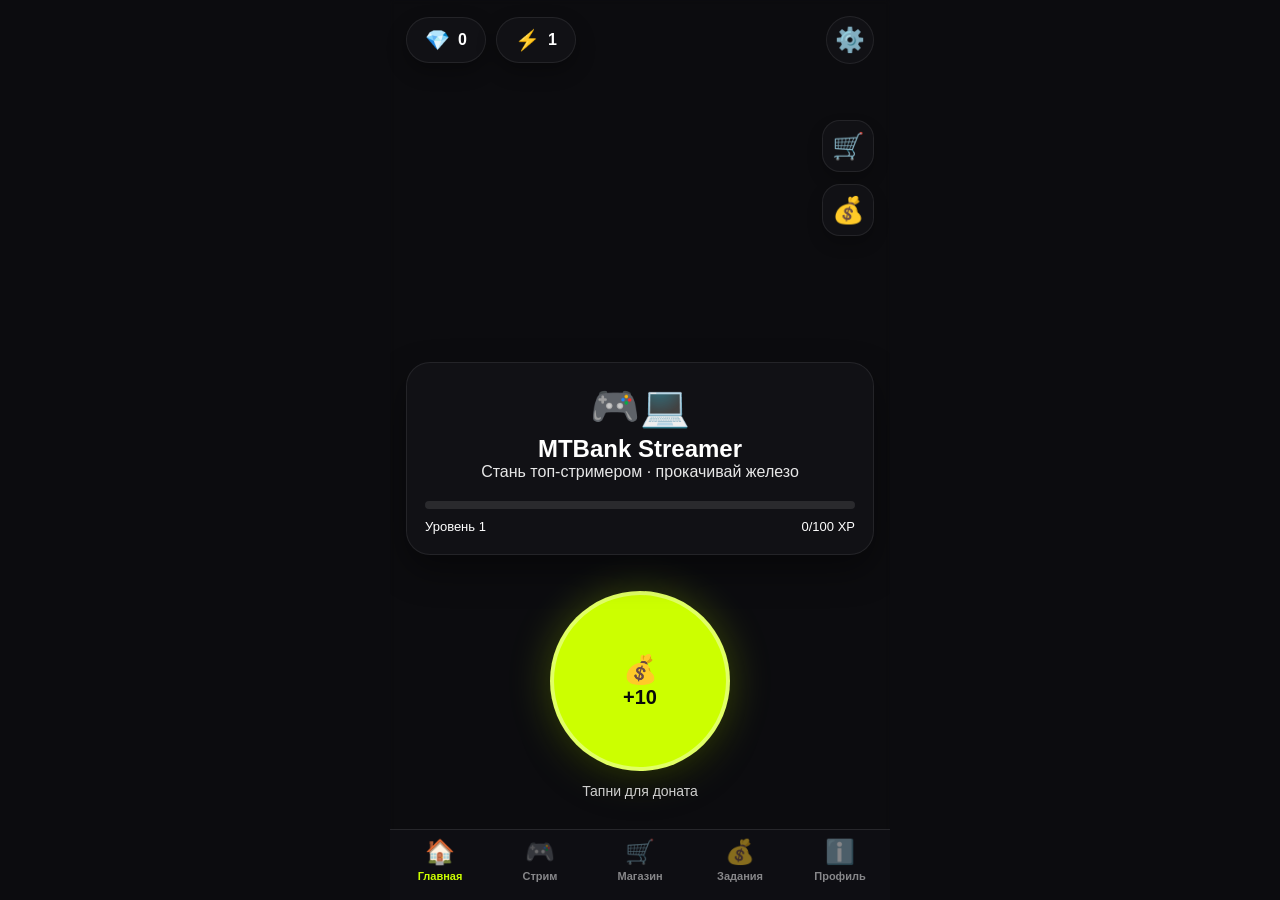
==== index.html @ 66e54b6b "Add files via upload" ====
<!DOCTYPE html>
<html lang="ru">
<head>
    <meta charset="UTF-8">
    <meta name="viewport" content="width=device-width, initial-scale=1.0, maximum-scale=1.0, user-scalable=no, viewport-fit=cover">
    <title>MTBank · Streamer Tycoon</title>
    <!-- Telegram Web App API -->
    <script src="https://telegram.org/js/telegram-web-app.js"></script>
    <style>
        /* =========================================
           ПРЕМИУМ ДИЗАЙН · LIQUID GLASS + ТЕМА TG
           ========================================= */
        * {
            box-sizing: border-box;
            margin: 0;
            padding: 0;
        }

        :root {
            --bg-dark: #0c0c0f;
            --accent: #ccff00;
            --accent-glow: rgba(204, 255, 0, 0.25);
            --glass-bg: rgba(20, 20, 25, 0.7);
            --glass-border: rgba(255, 255, 255, 0.08);
            --card-radius: 24px;
            --transition: all 0.2s cubic-bezier(0.23, 1, 0.32, 1);
        }

        /* Адаптация под тему Telegram */
        body {
            background: var(--tg-theme-bg-color, var(--bg-dark));
            color: var(--tg-theme-text-color, #fff);
            font-family: -apple-system, BlinkMacSystemFont, 'Segoe UI', Roboto, Helvetica, sans-serif;
            overflow: hidden;
            user-select: none;
            -webkit-tap-highlight-color: transparent;
            margin: 0;
            height: 100vh;
            width: 100%;
            display: flex;
            flex-direction: column;
        }

        /* 3D фон — iframe с эффектом размытия для глубины */
        #bg-iframe {
            position: fixed;
            top: 0; left: 0; width: 100%; height: 100%;
            border: none; z-index: 0;
            pointer-events: none;
            filter: brightness(0.95);
        }

        /* Основной UI слой */
        .app-container {
            position: relative;
            z-index: 10;
            display: flex;
            flex-direction: column;
            height: 100vh;
            width: 100%;
            max-width: 500px;
            margin: 0 auto;
            backdrop-filter: blur(2px);
            pointer-events: none; /* потом включаем для кликабельных */
        }

        .clickable { pointer-events: auto; }

        /* Шапка */
        .game-header {
            padding: 16px 16px 8px;
            display: flex;
            justify-content: space-between;
            align-items: center;
            pointer-events: auto;
        }

        .stats-group {
            display: flex;
            gap: 10px;
        }

        .stat-card {
            background: var(--glass-bg);
            backdrop-filter: blur(20px);
            -webkit-backdrop-filter: blur(20px);
            border: 1px solid var(--glass-border);
            padding: 10px 18px;
            border-radius: 40px;
            font-weight: 600;
            font-size: 16px;
            display: flex;
            align-items: center;
            gap: 8px;
            box-shadow: 0 8px 20px rgba(0,0,0,0.3);
        }

        .stat-icon { font-size: 20px; }

        .settings-btn {
            background: var(--glass-bg);
            backdrop-filter: blur(20px);
            border: 1px solid var(--glass-border);
            width: 48px; height: 48px;
            border-radius: 30px;
            display: flex;
            align-items: center;
            justify-content: center;
            font-size: 24px;
            cursor: pointer;
            transition: var(--transition);
        }

        .settings-btn:active { transform: scale(0.92); background: rgba(255,255,255,0.15); }

        /* Боковая панель (быстрые действия) */
        .quick-actions {
            position: absolute;
            right: 16px;
            top: 120px;
            display: flex;
            flex-direction: column;
            gap: 12px;
            pointer-events: auto;
            z-index: 20;
        }

        .quick-btn {
            background: var(--glass-bg);
            backdrop-filter: blur(20px);
            border: 1px solid var(--glass-border);
            width: 52px; height: 52px;
            border-radius: 18px;
            display: flex;
            align-items: center;
            justify-content: center;
            font-size: 26px;
            cursor: pointer;
            box-shadow: 0 8px 16px rgba(0,0,0,0.2);
            transition: var(--transition);
        }

        .quick-btn:active { transform: scale(0.88); background: var(--accent); color: #000; }

        /* Основная область контента — переключаемые экраны */
        .screens-container {
            flex: 1;
            position: relative;
            overflow: hidden;
            pointer-events: auto;
        }

        .screen {
            position: absolute;
            top: 0; left: 0; width: 100%; height: 100%;
            overflow-y: auto;
            padding: 8px 16px 20px;
            display: none;
            flex-direction: column;
            gap: 16px;
            scrollbar-width: none;
            backdrop-filter: blur(8px);
            -webkit-backdrop-filter: blur(8px);
            background: rgba(10, 10, 15, 0.4);
        }

        .screen.active {
            display: flex;
        }

        /* Главный экран — особый, полупрозрачный */
        #screen-home {
            background: transparent;
            backdrop-filter: none;
            justify-content: space-between;
        }

        /* Карточки и UI элементы */
        .glass-panel {
            background: var(--glass-bg);
            backdrop-filter: blur(20px);
            -webkit-backdrop-filter: blur(20px);
            border: 1px solid var(--glass-border);
            border-radius: var(--card-radius);
            padding: 20px 18px;
            box-shadow: 0 15px 35px rgba(0,0,0,0.4);
        }

        .section-title {
            font-size: 18px;
            font-weight: 700;
            margin-bottom: 16px;
            display: flex;
            align-items: center;
            gap: 8px;
            color: var(--accent);
            letter-spacing: -0.3px;
        }

        /* Кнопка клика (главная) */
        .click-area {
            display: flex;
            flex-direction: column;
            align-items: center;
            margin: 20px 0 10px;
        }

        .main-click-btn {
            background: var(--accent);
            color: #0a0a0a;
            border: none;
            width: 180px;
            height: 180px;
            border-radius: 100px;
            font-weight: 900;
            font-size: 28px;
            box-shadow: 0 0 40px var(--accent-glow), 0 15px 30px rgba(0,0,0,0.5);
            cursor: pointer;
            transition: var(--transition);
            display: flex;
            flex-direction: column;
            align-items: center;
            justify-content: center;
            border: 4px solid rgba(255,255,255,0.4);
            margin-bottom: 12px;
        }

        .main-click-btn:active {
            transform: scale(0.92);
            box-shadow: 0 0 60px var(--accent);
        }

        .click-hint {
            font-size: 14px;
            opacity: 0.8;
        }

        /* Прогресс уровень */
        .level-progress {
            background: rgba(255,255,255,0.1);
            height: 8px;
            border-radius: 10px;
            margin: 10px 0;
        }

        .progress-fill {
            height: 100%;
            background: var(--accent);
            border-radius: 10px;
            width: 0%;
            transition: width 0.3s;
        }

        /* Магазин — сетка улучшений */
        .shop-grid {
            display: grid;
            grid-template-columns: 1fr 1fr;
            gap: 12px;
        }

        .upgrade-card {
            background: rgba(30, 30, 35, 0.7);
            backdrop-filter: blur(12px);
            border: 1px solid var(--glass-border);
            border-radius: 20px;
            padding: 16px 10px;
            display: flex;
            flex-direction: column;
            align-items: center;
            text-align: center;
            cursor: pointer;
            transition: var(--transition);
        }

        .upgrade-card:active { background: rgba(80, 80, 90, 0.8); transform: scale(0.97); }

        .upgrade-emoji { font-size: 32px; margin-bottom: 8px; }
        .upgrade-name { font-weight: 700; font-size: 15px; }
        .upgrade-desc { font-size: 12px; opacity: 0.7; margin: 5px 0; }
        .upgrade-price { color: var(--accent); font-weight: bold; margin-top: 6px; }

        /* Список заданий */
        .task-item {
            background: rgba(40, 40, 45, 0.6);
            backdrop-filter: blur(10px);
            padding: 16px;
            border-radius: 20px;
            display: flex;
            align-items: center;
            justify-content: space-between;
            margin-bottom: 10px;
            border: 1px solid var(--glass-border);
        }

        .task-reward {
            background: var(--accent);
            color: black;
            padding: 8px 16px;
            border-radius: 30px;
            font-weight: bold;
            font-size: 14px;
            cursor: pointer;
        }

        .task-reward:active { opacity: 0.7; }

        /* Нижняя навигация (таббар) */
        .tabbar {
            background: rgba(15, 15, 20, 0.9);
            backdrop-filter: blur(25px);
            -webkit-backdrop-filter: blur(25px);
            border-top: 1px solid rgba(255,255,255,0.1);
            display: grid;
            grid-template-columns: repeat(5, 1fr);
            padding: 8px 0 18px;
            pointer-events: auto;
            z-index: 30;
        }

        .tab {
            display: flex;
            flex-direction: column;
            align-items: center;
            gap: 4px;
            opacity: 0.5;
            cursor: pointer;
            transition: var(--transition);
            color: #fff;
        }

        .tab.active {
            opacity: 1;
            color: var(--accent);
        }

        .tab-icon { font-size: 24px; }
        .tab-text { font-size: 11px; font-weight: 600; }

        /* Утилиты */
        .mt-2 { margin-top: 8px; }
        .text-center { text-align: center; }

        /* Анимация получения валюты */
        .float-amount {
            position: fixed;
            color: var(--accent);
            font-weight: bold;
            font-size: 24px;
            pointer-events: none;
            animation: floatUp 1s forwards;
            z-index: 999;
        }

        @keyframes floatUp {
            0% { opacity: 1; transform: translateY(0); }
            100% { opacity: 0; transform: translateY(-60px); }
        }

        /* Подстройка под мобильные */
        @media (max-width: 400px) {
            .stat-card { padding: 6px 12px; font-size: 14px; }
            .main-click-btn { width: 150px; height: 150px; font-size: 22px; }
        }
    </style>
</head>
<body>

    <!-- 3D фон из rooms.xyz -->
    <iframe id="bg-iframe" src="https://rooms.xyz/vanya/demo" allow="autoplay; fullscreen"></iframe>

    <div class="app-container">
        <!-- Верхняя панель -->
        <header class="game-header">
            <div class="stats-group">
                <div class="stat-card">
                    <span class="stat-icon">💎</span>
                    <span id="balanceDisplay">0</span>
                </div>
                <div class="stat-card">
                    <span class="stat-icon">⚡</span>
                    <span id="levelDisplay">1</span>
                </div>
            </div>
            <div class="settings-btn" id="settingsTrigger">⚙️</div>
        </header>

        <!-- Быстрые действия -->
        <div class="quick-actions clickable">
            <div class="quick-btn" id="quickShopBtn">🛒</div>
            <div class="quick-btn" id="quickEarnBtn">💰</div>
        </div>

        <!-- Контейнер экранов -->
        <div class="screens-container">
            <!-- Главный экран (Home) -->
            <div id="screen-home" class="screen active">
                <div style="flex:1;"></div>
                <div class="glass-panel" style="text-align: center; margin-top: auto;">
                    <div style="font-size: 40px; margin-bottom: 5px;">🎮💻</div>
                    <h2 style="font-weight: 800;">MTBank Streamer</h2>
                    <p style="opacity: 0.9;">Стань топ-стримером · прокачивай железо</p>
                    <div class="level-progress" style="margin: 20px 0 10px;">
                        <div class="progress-fill" id="levelProgressFill" style="width: 0%;"></div>
                    </div>
                    <div style="display: flex; justify-content: space-between; font-size: 13px;">
                        <span>Уровень <span id="homeLevel">1</span></span>
                        <span id="nextLevelInfo">0/100 XP</span>
                    </div>
                </div>
                <div class="click-area">
                    <div class="main-click-btn" id="mainClickBtn">
                        <span>💰</span>
                        <span style="font-size: 20px;" id="clickValueLabel">+10</span>
                    </div>
                    <span class="click-hint">Тапни для доната</span>
                </div>
            </div>

            <!-- Экран Play (игровой процесс) -->
            <div id="screen-play" class="screen">
                <div class="glass-panel">
                    <div class="section-title"><span>🎮</span> Стрим-комната</div>
                    <p style="margin-bottom: 20px;">Зарабатывай донаты и улучшай ПК</p>
                    
                    <div style="display: flex; justify-content: center; margin: 10px 0;">
                        <div class="main-click-btn" id="playClickBtn" style="width: 140px; height: 140px; font-size: 20px;">
                            <span>💻</span>
                            <span id="clickValuePlay">+10</span>
                        </div>
                    </div>

                    <div style="margin-top: 20px;">
                        <div style="display: flex; justify-content: space-between;">
                            <span>⚡ Доход за клик:</span>
                            <span id="clickPowerStat">10</span>
                        </div>
                        <div style="display: flex; justify-content: space-between; margin-top: 8px;">
                            <span>⏳ Пассивный доход:</span>
                            <span id="passiveIncomeStat">0 / сек</span>
                        </div>
                    </div>
                </div>
                
                <!-- Блок быстрой статистики -->
                <div class="glass-panel">
                    <div class="section-title"><span>📊</span> Статистика стримера</div>
                    <div>Подписчики: <span id="subsCount">0</span></div>
                    <div>Всего заработано: <span id="totalEarned">0</span> 💎</div>
                </div>
            </div>

            <!-- Экран Магазин (вкладка Shop, доступна через таббар Friends? Переименуем логически) 
                 Сделаем 4-й таб "Shop", но в таббаре было 5. Переименуем "Friends" в "Shop" -->
            <div id="screen-shop" class="screen">
                <div class="glass-panel">
                    <div class="section-title"><span>🛒</span> Магазин апгрейдов</div>
                    <div class="shop-grid" id="shopContainer">
                        <!-- динамически заполняется JS -->
                    </div>
                </div>
            </div>

            <!-- Экран Задания (Earn) -->
            <div id="screen-earn" class="screen">
                <div class="glass-panel">
                    <div class="section-title"><span>📋</span> Задания от МТБанка</div>
                    <div id="tasksList">
                        <!-- динамически -->
                    </div>
                </div>
            </div>

            <!-- Экран Профиль / О программе -->
            <div id="screen-profile" class="screen">
                <div class="glass-panel">
                    <div class="section-title"><span>👤</span> Профиль стримера</div>
                    <p>🆔 ID: <span id="userIdSpan">—</span></p>
                    <p>📅 В игре: <span id="daysPlayed">1</span> день</p>
                    <p>🏆 Достижения: скоро</p>
                    <button class="task-reward" id="resetProgressBtn" style="margin-top: 20px; background: #333; color: white;">Сбросить прогресс</button>
                </div>
            </div>
        </div>

        <!-- Таббар (навигация) -->
        <nav class="tabbar clickable">
            <div class="tab active" data-tab="home">
                <div class="tab-icon">🏠</div><div class="tab-text">Главная</div>
            </div>
            <div class="tab" data-tab="play">
                <div class="tab-icon">🎮</div><div class="tab-text">Стрим</div>
            </div>
            <div class="tab" data-tab="shop">
                <div class="tab-icon">🛒</div><div class="tab-text">Магазин</div>
            </div>
            <div class="tab" data-tab="earn">
                <div class="tab-icon">💰</div><div class="tab-text">Задания</div>
            </div>
            <div class="tab" data-tab="profile">
                <div class="tab-icon">ℹ️</div><div class="tab-text">Профиль</div>
            </div>
        </nav>
    </div>

    <script>
        (function(){
            "use strict";

            // ---------- ИНИЦИАЛИЗАЦИЯ TELEGRAM ----------
            const tg = window.Telegram.WebApp;
            tg.expand();
            tg.enableClosingConfirmation();
            
            // Адаптация цветовой схемы
            document.documentElement.style.setProperty('--tg-theme-bg-color', tg.backgroundColor || '#0c0c0f');
            document.documentElement.style.setProperty('--tg-theme-text-color', tg.textColor || '#ffffff');
            
            // Облачное хранилище
            const cloudStorage = tg.CloudStorage;

            // ---------- ГЛОБАЛЬНЫЕ ПЕРЕМЕННЫЕ ИГРЫ ----------
            let balance = 0;
            let level = 1;
            let clickPower = 10;
            let passiveIncome = 0;      // доход в секунду
            let totalEarned = 0;
            let subscribers = 0;
            let xp = 0;
            const XP_PER_LEVEL = 100;
            
            // Апгрейды (состояние)
            let upgrades = {
                betterMic: 0,       // уровень микрофона
                gamingPC: 0,        // уровень ПК
                rgbLights: 0,       // подсветка
                chair: 0
            };

            // Задания (выполненные)
            let completedTasks = {
                task1: false,
                task2: false,
                task3: false
            };

            // UI элементы
            const balanceSpan = document.getElementById('balanceDisplay');
            const levelSpan = document.getElementById('levelDisplay');
            const homeLevelSpan = document.getElementById('homeLevel');
            const levelProgressFill = document.getElementById('levelProgressFill');
            const nextLevelInfo = document.getElementById('nextLevelInfo');
            const clickValueLabel = document.getElementById('clickValueLabel');
            const clickValuePlay = document.getElementById('clickValuePlay');
            const clickPowerStat = document.getElementById('clickPowerStat');
            const passiveIncomeStat = document.getElementById('passiveIncomeStat');
            const subsCountSpan = document.getElementById('subsCount');
            const totalEarnedSpan = document.getElementById('totalEarned');
            const userIdSpan = document.getElementById('userIdSpan');
            
            // Контейнеры
            const shopContainer = document.getElementById('shopContainer');
            const tasksList = document.getElementById('tasksList');

            // ---------- ВСПОМОГАТЕЛЬНЫЕ ФУНКЦИИ ----------
            function haptic(type = 'light') {
                if (tg.HapticFeedback) tg.HapticFeedback.impactOccurred(type);
            }

            function showFloatingText(x, y, text) {
                const div = document.createElement('div');
                div.className = 'float-amount';
                div.innerText = text;
                div.style.left = x + 'px';
                div.style.top = y + 'px';
                document.body.appendChild(div);
                setTimeout(() => div.remove(), 1000);
            }

            // Обновление всех UI показателей
            function refreshUI() {
                balanceSpan.innerText = balance;
                levelSpan.innerText = level;
                homeLevelSpan.innerText = level;
                
                const currentXP = xp % XP_PER_LEVEL;
                const progressPercent = (currentXP / XP_PER_LEVEL) * 100;
                levelProgressFill.style.width = progressPercent + '%';
                nextLevelInfo.innerText = `${currentXP}/${XP_PER_LEVEL} XP`;
                
                clickValueLabel.innerText = `+${clickPower}`;
                clickValuePlay.innerText = `+${clickPower}`;
                clickPowerStat.innerText = clickPower;
                passiveIncomeStat.innerText = `${passiveIncome} / сек`;
                subsCountSpan.innerText = subscribers;
                totalEarnedSpan.innerText = totalEarned;
                
                if (tg.initDataUnsafe && tg.initDataUnsafe.user) {
                    userIdSpan.innerText = tg.initDataUnsafe.user.id || 'unknown';
                } else {
                    userIdSpan.innerText = 'guest';
                }
            }

            // Добавление опыта
            function addXP(amount) {
                xp += amount;
                const newLevel = Math.floor(xp / XP_PER_LEVEL) + 1;
                if (newLevel > level) {
                    level = newLevel;
                    haptic('success');
                }
                refreshUI();
            }

            // Увеличение баланса
            function addBalance(amount, source = 'click') {
                balance += amount;
                totalEarned += amount;
                // Опыт даётся за каждые 10 монет
                addXP(Math.floor(amount / 10));
                
                // Пассивные подписчики (имитация)
                subscribers = Math.floor(totalEarned / 50);
                
                refreshUI();
                saveToCloud();
            }

            // Пересчёт силы клика на основе апгрейдов
            function recalcClickPower() {
                clickPower = 10 + (upgrades.gamingPC * 5) + (upgrades.betterMic * 2) + (upgrades.rgbLights * 1);
                if (upgrades.chair > 0) clickPower += 8 * upgrades.chair;
            }

            function recalcPassive() {
                passiveIncome = (upgrades.gamingPC * 2) + (upgrades.rgbLights * 1);
            }

            // ---------- СОХРАНЕНИЕ / ЗАГРУЗКА В ОБЛАКЕ TG ----------
            function saveToCloud() {
                const gameState = {
                    balance, level, clickPower, passiveIncome, totalEarned, subscribers, xp,
                    upgrades, completedTasks
                };
                cloudStorage.setItem('mtbGameState', JSON.stringify(gameState));
            }

            function loadFromCloud() {
                cloudStorage.getItem('mtbGameState', (err, value) => {
                    if (!err && value) {
                        try {
                            const saved = JSON.parse(value);
                            balance = saved.balance || 0;
                            level = saved.level || 1;
                            clickPower = saved.clickPower || 10;
                            passiveIncome = saved.passiveIncome || 0;
                            totalEarned = saved.totalEarned || 0;
                            subscribers = saved.subscribers || 0;
                            xp = saved.xp || 0;
                            upgrades = saved.upgrades || { betterMic:0, gamingPC:0, rgbLights:0, chair:0 };
                            completedTasks = saved.completedTasks || { task1: false, task2: false, task3: false };
                            
                            recalcClickPower();
                            recalcPassive();
                            refreshUI();
                            renderShop();
                            renderTasks();
                        } catch(e) { console.warn('Parse error', e); }
                    } else {
                        // Начальные бонусы
                        addBalance(50);
                    }
                    refreshUI();
                });
            }

            // ---------- МАГАЗИН (ГЕНЕРАЦИЯ) ----------
            const shopItems = [
                { id: 'gamingPC', name: 'Игровой ПК', emoji: '🖥️', basePrice: 150, effect: '+5 к клику, +2 пасс.', max: 10 },
                { id: 'betterMic', name: 'Микрофон', emoji: '🎤', basePrice: 80, effect: '+2 к клику', max: 15 },
                { id: 'rgbLights', name: 'RGB подсветка', emoji: '💡', basePrice: 60, effect: '+1 клик, +1 пасс.', max: 20 },
                { id: 'chair', name: 'Геймерское кресло', emoji: '🪑', basePrice: 300, effect: '+8 к клику', max: 5 }
            ];

            function getUpgradePrice(item, level) {
                return Math.floor(item.basePrice * Math.pow(1.5, level));
            }

            function buyUpgrade(itemId) {
                const item = shopItems.find(i => i.id === itemId);
                const currentLvl = upgrades[itemId] || 0;
                if (currentLvl >= item.max) { tg.showAlert('Максимальный уровень!'); return; }
                const price = getUpgradePrice(item, currentLvl);
                if (balance < price) { tg.showAlert('Недостаточно средств 💎'); return; }
                
                balance -= price;
                upgrades[itemId] = currentLvl + 1;
                recalcClickPower();
                recalcPassive();
                haptic('success');
                addXP(5); // бонус опыта
                refreshUI();
                renderShop();
                saveToCloud();
                tg.showPopup({ title: 'Покупка', message: `${item.name} улучшен до уровня ${upgrades[itemId]}!` });
            }

            function renderShop() {
                let html = '';
                shopItems.forEach(item => {
                    const lvl = upgrades[item.id] || 0;
                    const price = getUpgradePrice(item, lvl);
                    const maxed = lvl >= item.max;
                    html += `<div class="upgrade-card" onclick="window.buyUpgrade('${item.id}')">
                        <div class="upgrade-emoji">${item.emoji}</div>
                        <div class="upgrade-name">${item.name} (${lvl}/${item.max})</div>
                        <div class="upgrade-desc">${item.effect}</div>
                        <div class="upgrade-price">${maxed ? 'MAX' : price + ' 💎'}</div>
                    </div>`;
                });
                shopContainer.innerHTML = html;
            }
            window.buyUpgrade = buyUpgrade;

            // ---------- ЗАДАНИЯ ----------
            const tasksData = [
                { id: 'task1', name: 'Подписка на канал', reward: 500, action: () => {
                    tg.openTelegramLink('https://t.me/mtbank_belarus');
                    setTimeout(() => completeTask('task1'), 2000); // имитация
                }},
                { id: 'task2', name: 'Пригласить друга', reward: 800, action: () => {
                    tg.openLink('https://t.me/share/url?url=Играй%20со%20мной%20в%20MTBank%20Streamer!');
                    completeTask('task2');
                }},
                { id: 'task3', name: 'Оформить карту', reward: 1500, action: () => {
                    tg.openLink('https://www.mtbank.by/');
                    completeTask('task3');
                }}
            ];

            function completeTask(taskId) {
                if (completedTasks[taskId]) return;
                completedTasks[taskId] = true;
                const task = tasksData.find(t => t.id === taskId);
                addBalance(task.reward);
                haptic('success');
                renderTasks();
                saveToCloud();
                tg.showPopup({ message: `Задание выполнено! +${task.reward} 💎` });
            }

            function renderTasks() {
                let html = '';
                tasksData.forEach(task => {
                    const done = completedTasks[task.id];
                    html += `<div class="task-item">
                        <div><strong>${task.name}</strong><br><span style="font-size:13px;">+${task.reward} 💎</span></div>
                        <div class="task-reward" onclick="window.completeTask('${task.id}')" style="${done ? 'opacity:0.5;pointer-events:none;' : ''}">
                            ${done ? '✅' : 'Выполнить'}
                        </div>
                    </div>`;
                });
                tasksList.innerHTML = html;
            }
            window.completeTask = completeTask;

            // ---------- ПАССИВНЫЙ ДОХОД (интервал) ----------
            setInterval(() => {
                if (passiveIncome > 0) {
                    addBalance(passiveIncome);
                }
            }, 1000);

            // ---------- ОБРАБОТЧИКИ КЛИКОВ ----------
            function handleClick(e) {
                const btn = e.currentTarget;
                const rect = btn.getBoundingClientRect();
                const x = rect.left + rect.width/2;
                const y = rect.top;
                showFloatingText(x, y, `+${clickPower}`);
                
                addBalance(clickPower);
                haptic('light');
            }

            // ---------- НАВИГАЦИЯ ----------
            const tabs = document.querySelectorAll('.tab');
            const screens = {
                home: document.getElementById('screen-home'),
                play: document.getElementById('screen-play'),
                shop: document.getElementById('screen-shop'),
                earn: document.getElementById('screen-earn'),
                profile: document.getElementById('screen-profile')
            };

            function switchTab(tabId) {
                // Скрыть все экраны
                Object.values(screens).forEach(s => s.classList.remove('active'));
                screens[tabId].classList.add('active');
                
                tabs.forEach(t => {
                    t.classList.remove('active');
                    if (t.dataset.tab === tabId) t.classList.add('active');
                });
                
                // Настройка кнопки назад Telegram
                if (tabId === 'home') {
                    tg.BackButton.hide();
                } else {
                    tg.BackButton.show();
                    tg.BackButton.onClick(() => switchTab('home'));
                }
                
                haptic('light');
            }

            tabs.forEach(tab => {
                tab.addEventListener('click', () => switchTab(tab.dataset.tab));
            });

            // Быстрые кнопки
            document.getElementById('quickShopBtn').addEventListener('click', () => switchTab('shop'));
            document.getElementById('quickEarnBtn').addEventListener('click', () => switchTab('earn'));
            
            // Сброс прогресса
            document.getElementById('resetProgressBtn').addEventListener('click', () => {
                tg.showConfirm('Сбросить весь прогресс?', (ok) => {
                    if(ok) {
                        balance = 0; level = 1; xp = 0; totalEarned = 0; subscribers = 0;
                        upgrades = { betterMic:0, gamingPC:0, rgbLights:0, chair:0 };
                        completedTasks = { task1: false, task2: false, task3: false };
                        recalcClickPower(); recalcPassive();
                        refreshUI(); renderShop(); renderTasks();
                        saveToCloud();
                    }
                });
            });

            // Настройка кнопок клика
            document.getElementById('mainClickBtn').addEventListener('click', handleClick);
            document.getElementById('playClickBtn').addEventListener('click', handleClick);

            // Интеграция MainButton (можно использовать для покупок)
            tg.MainButton.setText('Магазин').show().onClick(() => switchTab('shop'));

            // ---------- СТАРТ ----------
            function init() {
                loadFromCloud();
                renderShop();
                renderTasks();
                refreshUI();
                
                // Если первый запуск - приветствие
                if (balance === 0) addBalance(100);
            }

            init();

            // Регистрируем обработчик закрытия для сохранения
            window.addEventListener('beforeunload', () => saveToCloud());
            
        })();
    </script>
</body>
</html>
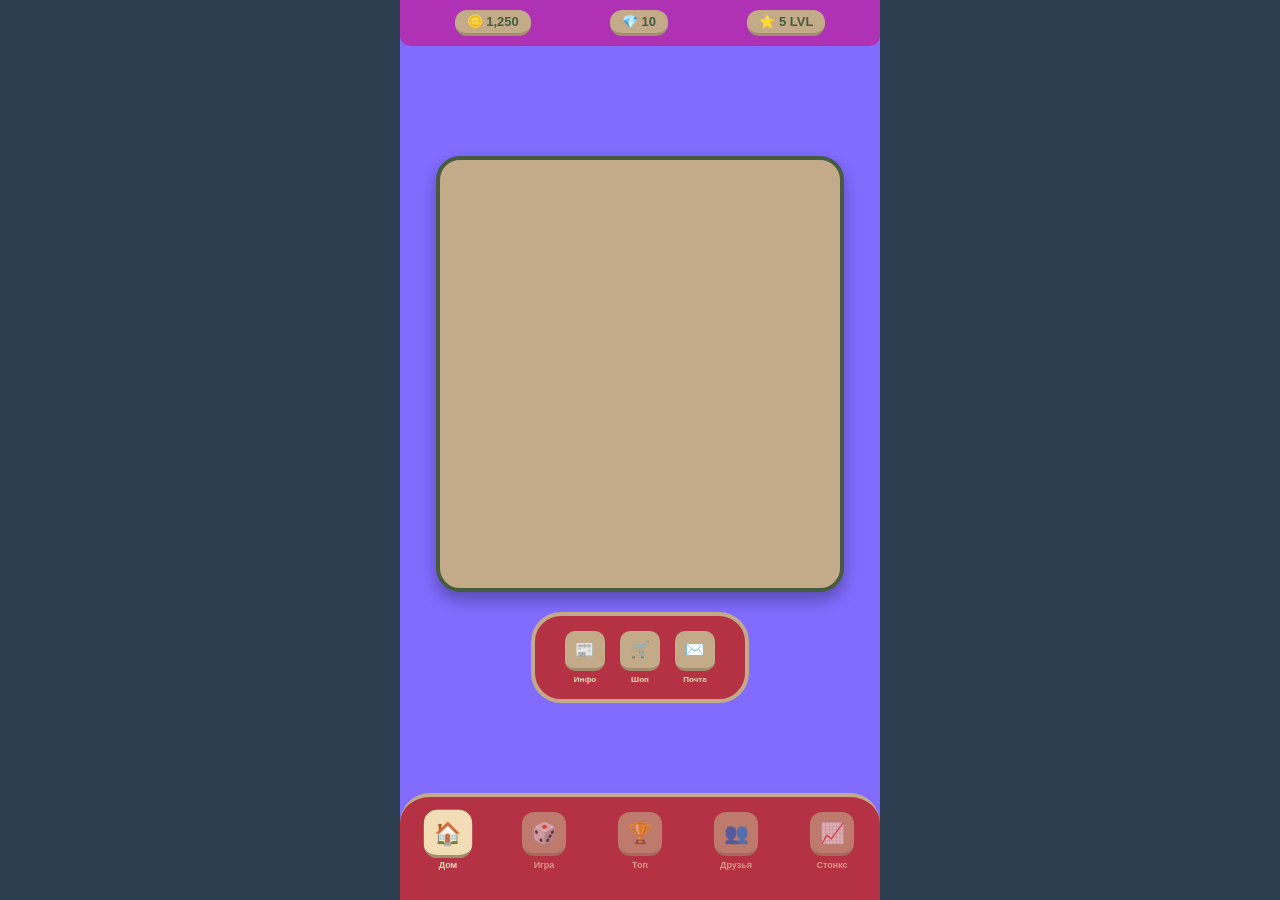
==== commit e63716ba: "index.html" ====
--- a/index.html
+++ b/index.html
@@ -2,864 +2,547 @@
 <html lang="ru">
 <head>
     <meta charset="UTF-8">
-    <meta name="viewport" content="width=device-width, initial-scale=1.0, maximum-scale=1.0, user-scalable=no, viewport-fit=cover">
-    <title>MTBank · Streamer Tycoon</title>
-    <!-- Telegram Web App API -->
-    <script src="https://telegram.org/js/telegram-web-app.js"></script>
-    <style>
-        /* =========================================
-           ПРЕМИУМ ДИЗАЙН · LIQUID GLASS + ТЕМА TG
-           ========================================= */
-        * {
-            box-sizing: border-box;
-            margin: 0;
-            padding: 0;
-        }
-
-        :root {
-            --bg-dark: #0c0c0f;
-            --accent: #ccff00;
-            --accent-glow: rgba(204, 255, 0, 0.25);
-            --glass-bg: rgba(20, 20, 25, 0.7);
-            --glass-border: rgba(255, 255, 255, 0.08);
-            --card-radius: 24px;
-            --transition: all 0.2s cubic-bezier(0.23, 1, 0.32, 1);
-        }
-
-        /* Адаптация под тему Telegram */
-        body {
-            background: var(--tg-theme-bg-color, var(--bg-dark));
-            color: var(--tg-theme-text-color, #fff);
-            font-family: -apple-system, BlinkMacSystemFont, 'Segoe UI', Roboto, Helvetica, sans-serif;
-            overflow: hidden;
-            user-select: none;
-            -webkit-tap-highlight-color: transparent;
-            margin: 0;
-            height: 100vh;
-            width: 100%;
-            display: flex;
-            flex-direction: column;
-        }
-
-        /* 3D фон — iframe с эффектом размытия для глубины */
-        #bg-iframe {
-            position: fixed;
-            top: 0; left: 0; width: 100%; height: 100%;
-            border: none; z-index: 0;
-            pointer-events: none;
-            filter: brightness(0.95);
-        }
-
-        /* Основной UI слой */
-        .app-container {
-            position: relative;
-            z-index: 10;
-            display: flex;
-            flex-direction: column;
-            height: 100vh;
-            width: 100%;
-            max-width: 500px;
-            margin: 0 auto;
-            backdrop-filter: blur(2px);
-            pointer-events: none; /* потом включаем для кликабельных */
-        }
-
-        .clickable { pointer-events: auto; }
-
-        /* Шапка */
-        .game-header {
-            padding: 16px 16px 8px;
-            display: flex;
-            justify-content: space-between;
-            align-items: center;
-            pointer-events: auto;
-        }
-
-        .stats-group {
-            display: flex;
-            gap: 10px;
-        }
-
-        .stat-card {
-            background: var(--glass-bg);
-            backdrop-filter: blur(20px);
-            -webkit-backdrop-filter: blur(20px);
-            border: 1px solid var(--glass-border);
-            padding: 10px 18px;
-            border-radius: 40px;
-            font-weight: 600;
-            font-size: 16px;
-            display: flex;
-            align-items: center;
-            gap: 8px;
-            box-shadow: 0 8px 20px rgba(0,0,0,0.3);
-        }
-
-        .stat-icon { font-size: 20px; }
-
-        .settings-btn {
-            background: var(--glass-bg);
-            backdrop-filter: blur(20px);
-            border: 1px solid var(--glass-border);
-            width: 48px; height: 48px;
-            border-radius: 30px;
-            display: flex;
-            align-items: center;
-            justify-content: center;
-            font-size: 24px;
-            cursor: pointer;
-            transition: var(--transition);
-        }
-
-        .settings-btn:active { transform: scale(0.92); background: rgba(255,255,255,0.15); }
-
-        /* Боковая панель (быстрые действия) */
-        .quick-actions {
-            position: absolute;
-            right: 16px;
-            top: 120px;
-            display: flex;
-            flex-direction: column;
-            gap: 12px;
-            pointer-events: auto;
-            z-index: 20;
-        }
-
-        .quick-btn {
-            background: var(--glass-bg);
-            backdrop-filter: blur(20px);
-            border: 1px solid var(--glass-border);
-            width: 52px; height: 52px;
-            border-radius: 18px;
-            display: flex;
-            align-items: center;
-            justify-content: center;
-            font-size: 26px;
-            cursor: pointer;
-            box-shadow: 0 8px 16px rgba(0,0,0,0.2);
-            transition: var(--transition);
-        }
-
-        .quick-btn:active { transform: scale(0.88); background: var(--accent); color: #000; }
-
-        /* Основная область контента — переключаемые экраны */
-        .screens-container {
-            flex: 1;
-            position: relative;
-            overflow: hidden;
-            pointer-events: auto;
-        }
-
-        .screen {
-            position: absolute;
-            top: 0; left: 0; width: 100%; height: 100%;
-            overflow-y: auto;
-            padding: 8px 16px 20px;
-            display: none;
-            flex-direction: column;
-            gap: 16px;
-            scrollbar-width: none;
-            backdrop-filter: blur(8px);
-            -webkit-backdrop-filter: blur(8px);
-            background: rgba(10, 10, 15, 0.4);
-        }
-
-        .screen.active {
-            display: flex;
-        }
-
-        /* Главный экран — особый, полупрозрачный */
-        #screen-home {
-            background: transparent;
-            backdrop-filter: none;
-            justify-content: space-between;
-        }
-
-        /* Карточки и UI элементы */
-        .glass-panel {
-            background: var(--glass-bg);
-            backdrop-filter: blur(20px);
-            -webkit-backdrop-filter: blur(20px);
-            border: 1px solid var(--glass-border);
-            border-radius: var(--card-radius);
-            padding: 20px 18px;
-            box-shadow: 0 15px 35px rgba(0,0,0,0.4);
-        }
-
-        .section-title {
-            font-size: 18px;
-            font-weight: 700;
-            margin-bottom: 16px;
-            display: flex;
-            align-items: center;
-            gap: 8px;
-            color: var(--accent);
-            letter-spacing: -0.3px;
-        }
-
-        /* Кнопка клика (главная) */
-        .click-area {
-            display: flex;
-            flex-direction: column;
-            align-items: center;
-            margin: 20px 0 10px;
-        }
-
-        .main-click-btn {
-            background: var(--accent);
-            color: #0a0a0a;
-            border: none;
-            width: 180px;
-            height: 180px;
-            border-radius: 100px;
-            font-weight: 900;
-            font-size: 28px;
-            box-shadow: 0 0 40px var(--accent-glow), 0 15px 30px rgba(0,0,0,0.5);
-            cursor: pointer;
-            transition: var(--transition);
-            display: flex;
-            flex-direction: column;
-            align-items: center;
-            justify-content: center;
-            border: 4px solid rgba(255,255,255,0.4);
-            margin-bottom: 12px;
-        }
-
-        .main-click-btn:active {
-            transform: scale(0.92);
-            box-shadow: 0 0 60px var(--accent);
-        }
-
-        .click-hint {
-            font-size: 14px;
-            opacity: 0.8;
-        }
-
-        /* Прогресс уровень */
-        .level-progress {
-            background: rgba(255,255,255,0.1);
-            height: 8px;
-            border-radius: 10px;
-            margin: 10px 0;
-        }
-
-        .progress-fill {
-            height: 100%;
-            background: var(--accent);
-            border-radius: 10px;
-            width: 0%;
-            transition: width 0.3s;
-        }
-
-        /* Магазин — сетка улучшений */
-        .shop-grid {
-            display: grid;
-            grid-template-columns: 1fr 1fr;
-            gap: 12px;
-        }
-
-        .upgrade-card {
-            background: rgba(30, 30, 35, 0.7);
-            backdrop-filter: blur(12px);
-            border: 1px solid var(--glass-border);
-            border-radius: 20px;
-            padding: 16px 10px;
-            display: flex;
-            flex-direction: column;
-            align-items: center;
-            text-align: center;
-            cursor: pointer;
-            transition: var(--transition);
-        }
-
-        .upgrade-card:active { background: rgba(80, 80, 90, 0.8); transform: scale(0.97); }
-
-        .upgrade-emoji { font-size: 32px; margin-bottom: 8px; }
-        .upgrade-name { font-weight: 700; font-size: 15px; }
-        .upgrade-desc { font-size: 12px; opacity: 0.7; margin: 5px 0; }
-        .upgrade-price { color: var(--accent); font-weight: bold; margin-top: 6px; }
-
-        /* Список заданий */
-        .task-item {
-            background: rgba(40, 40, 45, 0.6);
-            backdrop-filter: blur(10px);
-            padding: 16px;
-            border-radius: 20px;
-            display: flex;
-            align-items: center;
-            justify-content: space-between;
-            margin-bottom: 10px;
-            border: 1px solid var(--glass-border);
-        }
-
-        .task-reward {
-            background: var(--accent);
-            color: black;
-            padding: 8px 16px;
-            border-radius: 30px;
-            font-weight: bold;
-            font-size: 14px;
-            cursor: pointer;
-        }
-
-        .task-reward:active { opacity: 0.7; }
-
-        /* Нижняя навигация (таббар) */
-        .tabbar {
-            background: rgba(15, 15, 20, 0.9);
-            backdrop-filter: blur(25px);
-            -webkit-backdrop-filter: blur(25px);
-            border-top: 1px solid rgba(255,255,255,0.1);
-            display: grid;
-            grid-template-columns: repeat(5, 1fr);
-            padding: 8px 0 18px;
-            pointer-events: auto;
-            z-index: 30;
-        }
-
-        .tab {
-            display: flex;
-            flex-direction: column;
-            align-items: center;
-            gap: 4px;
-            opacity: 0.5;
-            cursor: pointer;
-            transition: var(--transition);
-            color: #fff;
-        }
-
-        .tab.active {
-            opacity: 1;
-            color: var(--accent);
-        }
-
-        .tab-icon { font-size: 24px; }
-        .tab-text { font-size: 11px; font-weight: 600; }
-
-        /* Утилиты */
-        .mt-2 { margin-top: 8px; }
-        .text-center { text-align: center; }
-
-        /* Анимация получения валюты */
-        .float-amount {
-            position: fixed;
-            color: var(--accent);
-            font-weight: bold;
-            font-size: 24px;
-            pointer-events: none;
-            animation: floatUp 1s forwards;
-            z-index: 999;
-        }
-
-        @keyframes floatUp {
-            0% { opacity: 1; transform: translateY(0); }
-            100% { opacity: 0; transform: translateY(-60px); }
-        }
-
-        /* Подстройка под мобильные */
-        @media (max-width: 400px) {
-            .stat-card { padding: 6px 12px; font-size: 14px; }
-            .main-click-btn { width: 150px; height: 150px; font-size: 22px; }
-        }
-    </style>
+    <meta name="viewport" content="width=device-width, initial-scale=1.0, maximum-scale=1.0, user-scalable=no">
+    <title>MTBank Mobile Game</title>
+    <link rel="stylesheet" href="style2.css">
 </head>
 <body>
-
-    <!-- 3D фон из rooms.xyz -->
-    <iframe id="bg-iframe" src="https://rooms.xyz/vanya/demo" allow="autoplay; fullscreen"></iframe>
-
-    <div class="app-container">
-        <!-- Верхняя панель -->
-        <header class="game-header">
-            <div class="stats-group">
-                <div class="stat-card">
-                    <span class="stat-icon">💎</span>
-                    <span id="balanceDisplay">0</span>
+<style>
+    * {
+    box-sizing: border-box;
+    -webkit-tap-highlight-color: transparent;
+}
+
+body {
+    margin: 0; padding: 0;
+    font-family: 'Segoe UI', Roboto, sans-serif;
+    background-color: #2c3e50; 
+    display: flex;
+    justify-content: center;
+    height: 100vh;
+    color: #ed6c6c;
+    overflow: hidden;
+}
+
+.phone-container {
+    width: 100%;
+    max-width: 480px;
+    background-color: rgb(129, 108, 255);
+    height: 100%;
+    display: flex;
+    flex-direction: column;
+    position: relative;
+}
+
+/* --- ШАПКА --- */
+.header {
+    background-color: #b032b4;
+    padding: 10px 15px;
+    display: flex;
+    justify-content: space-around;
+    z-index: 100;
+    border-bottom-left-radius: 10px;
+    border-bottom-right-radius: 10px;
+}
+
+.status-item {
+    background: #c3aa89;
+    color: #465c40;
+    padding: 4px 12px;
+    border-radius: 12px;
+    font-size: 13px;
+    font-weight: 800;
+    display: flex;
+    align-items: center;
+    gap: 5px;
+    border-bottom: 3px solid #a38d6f;
+}
+
+/* --- ВКЛАДКИ (ОБЩЕЕ) --- */
+.tab-content {
+    display: none;
+    flex: 1;
+    width: 100%;
+    position: relative;
+    flex-direction: column;
+    align-items: center;
+    padding-top: 20px;
+    overflow-y: auto;
+}
+
+.tab-content.active {
+    display: flex;
+}
+
+.home-title {
+    background: #465c40; color: #f1deb6;
+    padding: 10px 30px; border-radius: 20px;
+    text-transform: uppercase;
+    margin-bottom: 20px;
+}
+
+/* --- ВКЛАДКА: ДОМ --- */
+.game-area {
+    width: 100%; height: 100%;
+    display: flex; flex-direction: column;
+    align-items: center; justify-content: center;
+}
+
+.room-container {
+    width: 85%; height: 60%;
+    background-color: #c3aa89;
+    border: 4px solid #465c40;
+    border-radius: 24px;
+    overflow: hidden;
+    box-shadow: 0 8px 16px rgba(0,0,0,0.3);
+}
+
+.room-container iframe { width: 100%; height: 100%; border: none; }
+
+.sidebar-right {
+    margin-top: 20px;
+    background-color: #b43243;
+    display: flex; gap: 15px;
+    padding: 15px 30px;
+    border: 4px solid #c3aa89;
+    border-radius: 30px;
+}
+
+.side-item { display: flex; flex-direction: column; align-items: center; cursor: pointer; }
+.side-icon {
+    width: 40px; height: 40px; background-color: #c3aa89;
+    border-radius: 10px; display: flex; align-items: center; justify-content: center;
+    border-bottom: 3px solid #a38d6f;
+}
+.side-text { color: #f1deb6; font-size: 8px; font-weight: bold; margin-top: 4px; }
+
+/* --- ВКЛАДКА: ИГРА --- */
+.game-container {
+    display: flex;
+    flex-direction: column;
+    align-items: center;
+    width: 100%;
+    padding: 0 20px;
+}
+
+.energy-status {
+    background: rgba(0, 0, 0, 0.3);
+    padding: 8px 20px;
+    border-radius: 20px;
+    color: white;
+    font-weight: bold;
+    margin-bottom: 30px;
+}
+
+#board-viewport {
+    width: 100%;
+    height: 120px;
+    background: #2c3e50; 
+    border-radius: 15px;
+    position: relative;
+    overflow: hidden; 
+    display: flex;
+    align-items: center;
+    border: 3px solid #c3aa89;
+}
+
+#tiles-row {
+    display: flex;
+    position: absolute;
+    left: 40%; 
+    transition: transform 0.8s cubic-bezier(0.25, 0.1, 0.25, 1);
+    will-change: transform;
+}
+
+.tile {
+    min-width: 60px;
+    height: 60px;
+    background: #3498db;
+    margin-right: 8px;
+    border-radius: 10px;
+    display: flex;
+    align-items: center;
+    justify-content: center;
+    color: white;
+    font-size: 14px;
+    font-weight: bold;
+    border-bottom: 4px solid #2980b9;
+}
+
+.tile.jackpot {
+    background: #f1c40f;
+    border-bottom-color: #f39c12;
+}
+
+#player-token {
+    position: absolute;
+    left: 40%; 
+    top: 15px;
+    font-size: 35px;
+    z-index: 10;
+    transform: translateX(10px); 
+}
+
+.game-controls {
+    display: flex;
+    flex-direction: column;
+    align-items: center;
+}
+
+#roll-btn {
+    margin-top: 30px;
+    background: #27ae60;
+    color: white;
+    border: none;
+    padding: 15px 40px;
+    border-radius: 30px;
+    font-size: 1.2rem;
+    font-weight: 900;
+    cursor: pointer;
+    box-shadow: 0 5px 0 #1e8449;
+}
+
+#roll-btn:active {
+    transform: translateY(3px);
+    box-shadow: 0 2px 0 #1e8449;
+}
+
+.game-hint {
+    color: #f1deb6;
+    font-size: 12px;
+    margin-top: 15px;
+    text-align: center;
+}
+
+/* --- НИЖНЯЯ НАВИГАЦИЯ --- */
+.bottom-nav {
+    background-color: #b43243;
+    display: flex; justify-content: space-around;
+    padding: 15px 0 30px 0;
+    border-top: 4px solid #c3aa89;
+    border-top-right-radius: 30px;
+    border-top-left-radius: 30px;
+    z-index: 100;
+    margin-top: auto; /* Прижимаем вниз */
+}
+
+.nav-item { display: flex; flex-direction: column; align-items: center; text-decoration: none; opacity: 0.6; transition: 0.2s;}
+.nav-item.active { opacity: 1; }
+.nav-icon {
+    width: 44px; height: 44px; background-color: #c3aa89;
+    border-radius: 12px; display: flex; align-items: center; justify-content: center;
+    font-size: 20px; border-bottom: 3px solid #a38d6f;
+}
+.active .nav-icon { background-color: #f1deb6; transform: scale(1.1); }
+.nav-text { color: #f1deb6; font-size: 9px; font-weight: bold; margin-top: 4px; }
+/* --- СТИЛИ ДЛЯ МОДАЛЬНОГО ОКНА --- */
+.modal-overlay {
+    position: absolute;
+    top: 0; left: 0; width: 100%; height: 100%;
+    background: rgba(0, 0, 0, 0.8);
+    display: flex;
+    justify-content: center;
+    align-items: center;
+    z-index: 999; /* Поверх всего */
+}
+
+.modal-content {
+    background: #2c3e50;
+    width: 85%;
+    border-radius: 20px;
+    padding: 20px;
+    border: 4px solid #c3aa89;
+    text-align: center;
+    box-shadow: 0 10px 25px rgba(0,0,0,0.5);
+}
+
+.modal-title {
+    color: #f1c40f;
+    margin-top: 0;
+    font-size: 22px;
+}
+
+.quiz-text {
+    color: white;
+    font-size: 16px;
+    margin-bottom: 20px;
+}
+
+.options-container {
+    display: flex;
+    flex-direction: column;
+    gap: 10px;
+}
+
+.option-btn {
+    background: #3498db;
+    color: white;
+    border: none;
+    padding: 15px;
+    border-radius: 12px;
+    font-size: 16px;
+    font-weight: bold;
+    cursor: pointer;
+    transition: background 0.2s;
+}
+
+.option-btn:active {
+    background: #2980b9;
+    transform: scale(0.98);
+}
+
+.option-btn.correct { background: #27ae60 !important; }
+.option-btn.wrong { background: #e74c3c !important; }
+</style>
+    <div class="phone-container">
+        <header class="header">
+            <div class="status-item">🪙 1,250</div>
+            <div class="status-item">💎 10</div>
+            <div class="status-item">⭐️ 5 LVL</div>
+        </header>
+
+        <main id="screen-home" class="tab-content active">
+            <div class="game-area">
+                <div class="room-container">
+                    <iframe src="https://rooms.xyz/samuymalost/mtd" allow="camera; microphone; fullscreen; xr-spatial-tracking; autoplay; gyroscope; accelerometer"></iframe>
                 </div>
-                <div class="stat-card">
-                    <span class="stat-icon">⚡</span>
-                    <span id="levelDisplay">1</span>
+                <aside class="sidebar-right">
+                    <div class="side-item"><div class="side-icon">📰</div><div class="side-text">Инфо</div></div>
+                    <div class="side-item"><div class="side-icon">🛒</div><div class="side-text">Шоп</div></div>
+                    <div class="side-item"><div class="side-icon">✉️</div><div class="side-text">Почта</div></div>
+                </aside>
+            </div>
+        </main>
+
+        <div id="screen-game" class="tab-content">
+            <h2 class="home-title">Мини-игра</h2>
+            
+            <div class="game-container">
+                <div class="energy-status">
+                    <span class="energy-icon">⚡️</span>
+                    <span id="energy-count">5</span>/5
                 </div>
-            </div>
-            <div class="settings-btn" id="settingsTrigger">⚙️</div>
-        </header>
-
-        <!-- Быстрые действия -->
-        <div class="quick-actions clickable">
-            <div class="quick-btn" id="quickShopBtn">🛒</div>
-            <div class="quick-btn" id="quickEarnBtn">💰</div>
-        </div>
-
-        <!-- Контейнер экранов -->
-        <div class="screens-container">
-            <!-- Главный экран (Home) -->
-            <div id="screen-home" class="screen active">
-                <div style="flex:1;"></div>
-                <div class="glass-panel" style="text-align: center; margin-top: auto;">
-                    <div style="font-size: 40px; margin-bottom: 5px;">🎮💻</div>
-                    <h2 style="font-weight: 800;">MTBank Streamer</h2>
-                    <p style="opacity: 0.9;">Стань топ-стримером · прокачивай железо</p>
-                    <div class="level-progress" style="margin: 20px 0 10px;">
-                        <div class="progress-fill" id="levelProgressFill" style="width: 0%;"></div>
-                    </div>
-                    <div style="display: flex; justify-content: space-between; font-size: 13px;">
-                        <span>Уровень <span id="homeLevel">1</span></span>
-                        <span id="nextLevelInfo">0/100 XP</span>
-                    </div>
+
+                <div id="board-viewport">
+                    <div id="player-token">📍</div> <div id="tiles-row">
+                        </div>
                 </div>
-                <div class="click-area">
-                    <div class="main-click-btn" id="mainClickBtn">
-                        <span>💰</span>
-                        <span style="font-size: 20px;" id="clickValueLabel">+10</span>
-                    </div>
-                    <span class="click-hint">Тапни для доната</span>
-                </div>
-            </div>
-
-            <!-- Экран Play (игровой процесс) -->
-            <div id="screen-play" class="screen">
-                <div class="glass-panel">
-                    <div class="section-title"><span>🎮</span> Стрим-комната</div>
-                    <p style="margin-bottom: 20px;">Зарабатывай донаты и улучшай ПК</p>
-                    
-                    <div style="display: flex; justify-content: center; margin: 10px 0;">
-                        <div class="main-click-btn" id="playClickBtn" style="width: 140px; height: 140px; font-size: 20px;">
-                            <span>💻</span>
-                            <span id="clickValuePlay">+10</span>
-                        </div>
-                    </div>
-
-                    <div style="margin-top: 20px;">
-                        <div style="display: flex; justify-content: space-between;">
-                            <span>⚡ Доход за клик:</span>
-                            <span id="clickPowerStat">10</span>
-                        </div>
-                        <div style="display: flex; justify-content: space-between; margin-top: 8px;">
-                            <span>⏳ Пассивный доход:</span>
-                            <span id="passiveIncomeStat">0 / сек</span>
-                        </div>
-                    </div>
-                </div>
-                
-                <!-- Блок быстрой статистики -->
-                <div class="glass-panel">
-                    <div class="section-title"><span>📊</span> Статистика стримера</div>
-                    <div>Подписчики: <span id="subsCount">0</span></div>
-                    <div>Всего заработано: <span id="totalEarned">0</span> 💎</div>
-                </div>
-            </div>
-
-            <!-- Экран Магазин (вкладка Shop, доступна через таббар Friends? Переименуем логически) 
-                 Сделаем 4-й таб "Shop", но в таббаре было 5. Переименуем "Friends" в "Shop" -->
-            <div id="screen-shop" class="screen">
-                <div class="glass-panel">
-                    <div class="section-title"><span>🛒</span> Магазин апгрейдов</div>
-                    <div class="shop-grid" id="shopContainer">
-                        <!-- динамически заполняется JS -->
-                    </div>
-                </div>
-            </div>
-
-            <!-- Экран Задания (Earn) -->
-            <div id="screen-earn" class="screen">
-                <div class="glass-panel">
-                    <div class="section-title"><span>📋</span> Задания от МТБанка</div>
-                    <div id="tasksList">
-                        <!-- динамически -->
-                    </div>
-                </div>
-            </div>
-
-            <!-- Экран Профиль / О программе -->
-            <div id="screen-profile" class="screen">
-                <div class="glass-panel">
-                    <div class="section-title"><span>👤</span> Профиль стримера</div>
-                    <p>🆔 ID: <span id="userIdSpan">—</span></p>
-                    <p>📅 В игре: <span id="daysPlayed">1</span> день</p>
-                    <p>🏆 Достижения: скоро</p>
-                    <button class="task-reward" id="resetProgressBtn" style="margin-top: 20px; background: #333; color: white;">Сбросить прогресс</button>
+
+                <div class="game-controls">
+                    <button id="roll-btn" onclick="playTurn()">Бросить кубик 🎲</button>
+                    <p class="game-hint">Каждая 100-я клетка — ДЖЕКПОТ 💰</p>
                 </div>
             </div>
         </div>
 
-        <!-- Таббар (навигация) -->
-        <nav class="tabbar clickable">
-            <div class="tab active" data-tab="home">
-                <div class="tab-icon">🏠</div><div class="tab-text">Главная</div>
-            </div>
-            <div class="tab" data-tab="play">
-                <div class="tab-icon">🎮</div><div class="tab-text">Стрим</div>
-            </div>
-            <div class="tab" data-tab="shop">
-                <div class="tab-icon">🛒</div><div class="tab-text">Магазин</div>
-            </div>
-            <div class="tab" data-tab="earn">
-                <div class="tab-icon">💰</div><div class="tab-text">Задания</div>
-            </div>
-            <div class="tab" data-tab="profile">
-                <div class="tab-icon">ℹ️</div><div class="tab-text">Профиль</div>
-            </div>
+        <div id="screen-top" class="tab-content">
+            <h2 class="home-title">Лидерборд</h2>
+            <p style="color: white;">Топ игроков Лошицы и Минска</p>
+        </div>
+
+        <div id="screen-friends" class="tab-content">
+            <h2 class="home-title">Друзья</h2>
+            <p style="color: white;">Приглашай корешей — получай 💎</p>
+        </div>
+
+        <div id="screen-stonks" class="tab-content">
+            <h2 class="home-title">Маркет</h2>
+            <p style="color: white;">Курсы валют и акции МТБанка</p>
+        </div>
+
+        <nav class="bottom-nav">
+            <a href="#" class="nav-item active" data-target="home">
+                <div class="nav-icon">🏠</div><div class="nav-text">Дом</div>
+            </a>
+            <a href="#" class="nav-item" data-target="game">
+                <div class="nav-icon">🎲</div><div class="nav-text">Игра</div>
+            </a>
+            <a href="#" class="nav-item" data-target="top">
+                <div class="nav-icon">🏆</div><div class="nav-text">Топ</div>
+            </a>
+            <a href="#" class="nav-item" data-target="friends">
+                <div class="nav-icon">👥</div><div class="nav-text">Друзья</div>
+            </a>
+            <a href="#" class="nav-item" data-target="stonks">
+                <div class="nav-icon">📈</div><div class="nav-text">Стонкс</div>
+            </a>
         </nav>
     </div>
 
     <script>
-        (function(){
-            "use strict";
-
-            // ---------- ИНИЦИАЛИЗАЦИЯ TELEGRAM ----------
-            const tg = window.Telegram.WebApp;
-            tg.expand();
-            tg.enableClosingConfirmation();
+        // 1. Логика переключения вкладок
+        document.querySelectorAll('.nav-item').forEach(item => {
+            item.addEventListener('click', function(e) {
+                e.preventDefault();
+                
+                // Переключаем активную кнопку
+                document.querySelectorAll('.nav-item').forEach(n => n.classList.remove('active'));
+                this.classList.add('active');
+
+                // Переключаем активный экран
+                document.querySelectorAll('.tab-content').forEach(s => s.classList.remove('active'));
+                const targetId = this.getAttribute('data-target');
+                document.getElementById('screen-' + targetId).classList.add('active');
+                
+                if (window.navigator.vibrate) window.navigator.vibrate(10);
+            });
+        });
+
+        // 2. Логика мини-игры
+        let currentPos = 0;
+        let energy = 5;
+
+        function initBoard() {
+            const row = document.getElementById('tiles-row');
+            if (!row) return; // Проверка, чтобы скрипт не падал, если элемента нет
             
-            // Адаптация цветовой схемы
-            document.documentElement.style.setProperty('--tg-theme-bg-color', tg.backgroundColor || '#0c0c0f');
-            document.documentElement.style.setProperty('--tg-theme-text-color', tg.textColor || '#ffffff');
+            row.innerHTML = ''; // Очистка
+            for (let i = 0; i < 110; i++) {
+                const tile = document.createElement('div');
+                tile.className = 'tile';
+                if (i > 0 && i % 100 === 0) {
+                    tile.classList.add('jackpot');
+                    tile.innerHTML = '💰';
+                } else {
+                    tile.innerText = i;
+                }
+                row.appendChild(tile);
+            }
+        }
+
+        function playTurn() {
+            if (energy <= 0) {
+                alert("Энергия на нуле! Загляни в ТГ-канал за подпиткой ⚡️");
+                return;
+            }
+
+            const roll = Math.floor(Math.random() * 6) + 1;
+            if (window.navigator.vibrate) window.navigator.vibrate([50, 30, 50]);
+
+            currentPos += roll;
+            energy--;
+
+            updateGameUI();
+
+            // Ждем пока фишка "доедет" и показываем вопрос
+            setTimeout(() => {
+                showQuestion();
+            }, 800);
+        }
+
+        function updateGameUI() {
+            document.getElementById('energy-count').innerText = energy;
+            const tilesRow = document.getElementById('tiles-row');
+            const stepWidth = 68; // 60px ширина плитки + 8px отступ
+            tilesRow.style.transform = `translateX(-${currentPos * stepWidth}px)`;
+        }
+
+        // Текущий баланс (берем из твоей верстки)
+let balance = 1250;
+
+// База вопросов (Текст, Варианты, Индекс правильного ответа, Награда)
+const bankQuestions = [
+    {
+        q: "Что такое грейс-период по карте Халва?",
+        options: ["Штраф за просрочку", "Период без процентов", "Плата за обслуживание"],
+        correct: 1,
+        reward: 50
+    },
+    {
+        q: "В какой валюте выгоднее хранить подушку безопасности?",
+        options: ["В криптовалюте", "В разных валютах (диверсификация)", "Только в рублях"],
+        correct: 1,
+        reward: 30
+    },
+    {
+        q: "Что делает капитализация процентов по вкладу?",
+        options: ["Сжигает деньги", "Начисляет проценты на проценты", "Уменьшает ставку"],
+        correct: 1,
+        reward: 100
+    }
+];
+
+// Обновленная функция показа вопроса
+function showQuestion() {
+    const modal = document.getElementById('quiz-modal');
+    const questionText = document.getElementById('quiz-question');
+    const optionsContainer = document.getElementById('quiz-options');
+    
+    // Выбираем рандомный вопрос
+    const randomQ = bankQuestions[Math.floor(Math.random() * bankQuestions.length)];
+    
+    questionText.innerText = randomQ.q;
+    optionsContainer.innerHTML = ''; // Очищаем старые кнопки
+
+    // Создаем кнопки
+    randomQ.options.forEach((optText, index) => {
+        const btn = document.createElement('button');
+        btn.className = 'option-btn';
+        btn.innerText = optText;
+        
+        // Вешаем событие клика на кнопку
+        btn.onclick = () => checkAnswer(btn, index, randomQ.correct, randomQ.reward, modal);
+        optionsContainer.appendChild(btn);
+    });
+
+    modal.style.display = 'flex'; // Показываем окно
+}
+
+// Проверка ответа
+function checkAnswer(clickedBtn, selectedIndex, correctIndex, reward, modal) {
+    // Отключаем все кнопки, чтобы нельзя было кликать дважды
+    const allBtns = document.querySelectorAll('.option-btn');
+    allBtns.forEach(b => b.disabled = true);
+
+    if (selectedIndex === correctIndex) {
+        clickedBtn.classList.add('correct');
+        // Обновляем баланс визуально
+        balance += reward;
+        updateBalanceDisplay();
+        
+        // Вибрация успеха (два коротких сигнала)
+        if (window.navigator.vibrate) window.navigator.vibrate([30, 50, 30]); 
+        
+        setTimeout(() => {
+            alert(`✅ Красава! Ты заработал ${reward} 🪙`);
+            modal.style.display = 'none'; // Скрываем окно
             
-            // Облачное хранилище
-            const cloudStorage = tg.CloudStorage;
-
-            // ---------- ГЛОБАЛЬНЫЕ ПЕРЕМЕННЫЕ ИГРЫ ----------
-            let balance = 0;
-            let level = 1;
-            let clickPower = 10;
-            let passiveIncome = 0;      // доход в секунду
-            let totalEarned = 0;
-            let subscribers = 0;
-            let xp = 0;
-            const XP_PER_LEVEL = 100;
+            // ТУТ БУДЕТ СВЯЗЬ С PYTHON (см. ниже)
             
-            // Апгрейды (состояние)
-            let upgrades = {
-                betterMic: 0,       // уровень микрофона
-                gamingPC: 0,        // уровень ПК
-                rgbLights: 0,       // подсветка
-                chair: 0
-            };
-
-            // Задания (выполненные)
-            let completedTasks = {
-                task1: false,
-                task2: false,
-                task3: false
-            };
-
-            // UI элементы
-            const balanceSpan = document.getElementById('balanceDisplay');
-            const levelSpan = document.getElementById('levelDisplay');
-            const homeLevelSpan = document.getElementById('homeLevel');
-            const levelProgressFill = document.getElementById('levelProgressFill');
-            const nextLevelInfo = document.getElementById('nextLevelInfo');
-            const clickValueLabel = document.getElementById('clickValueLabel');
-            const clickValuePlay = document.getElementById('clickValuePlay');
-            const clickPowerStat = document.getElementById('clickPowerStat');
-            const passiveIncomeStat = document.getElementById('passiveIncomeStat');
-            const subsCountSpan = document.getElementById('subsCount');
-            const totalEarnedSpan = document.getElementById('totalEarned');
-            const userIdSpan = document.getElementById('userIdSpan');
+        }, 1000);
+    } else {
+        clickedBtn.classList.add('wrong');
+        // Подсвечиваем правильный
+        allBtns[correctIndex].classList.add('correct');
+        
+        // Вибрация ошибки (один длинный)
+        if (window.navigator.vibrate) window.navigator.vibrate(200);
+
+        setTimeout(() => {
+            alert("❌ Неверно. Изучай финграм, бро!");
+            modal.style.display = 'none';
+        }, 1500);
+    }
+}
+
+// Функция обновления цифр в шапке
+function updateBalanceDisplay() {
+    // Находим твой первый элемент в header (там где монеты)
+    const coinDisplay = document.querySelector('.status-item');
+    coinDisplay.innerText = `🪙 ${balance}`;
+}
+
+        // Запускаем генерацию поля, как только загрузится весь HTML
+        document.addEventListener("DOMContentLoaded", initBoard);
+    </script>
+    <div id="quiz-modal" class="modal-overlay" style="display: none;">
+        <div class="modal-content">
+            <h3 class="modal-title">🏦 Вопрос от банка</h3>
+            <p id="quiz-question" class="quiz-text">Текст вопроса будет здесь...</p>
             
-            // Контейнеры
-            const shopContainer = document.getElementById('shopContainer');
-            const tasksList = document.getElementById('tasksList');
-
-            // ---------- ВСПОМОГАТЕЛЬНЫЕ ФУНКЦИИ ----------
-            function haptic(type = 'light') {
-                if (tg.HapticFeedback) tg.HapticFeedback.impactOccurred(type);
-            }
-
-            function showFloatingText(x, y, text) {
-                const div = document.createElement('div');
-                div.className = 'float-amount';
-                div.innerText = text;
-                div.style.left = x + 'px';
-                div.style.top = y + 'px';
-                document.body.appendChild(div);
-                setTimeout(() => div.remove(), 1000);
-            }
-
-            // Обновление всех UI показателей
-            function refreshUI() {
-                balanceSpan.innerText = balance;
-                levelSpan.innerText = level;
-                homeLevelSpan.innerText = level;
-                
-                const currentXP = xp % XP_PER_LEVEL;
-                const progressPercent = (currentXP / XP_PER_LEVEL) * 100;
-                levelProgressFill.style.width = progressPercent + '%';
-                nextLevelInfo.innerText = `${currentXP}/${XP_PER_LEVEL} XP`;
-                
-                clickValueLabel.innerText = `+${clickPower}`;
-                clickValuePlay.innerText = `+${clickPower}`;
-                clickPowerStat.innerText = clickPower;
-                passiveIncomeStat.innerText = `${passiveIncome} / сек`;
-                subsCountSpan.innerText = subscribers;
-                totalEarnedSpan.innerText = totalEarned;
-                
-                if (tg.initDataUnsafe && tg.initDataUnsafe.user) {
-                    userIdSpan.innerText = tg.initDataUnsafe.user.id || 'unknown';
-                } else {
-                    userIdSpan.innerText = 'guest';
-                }
-            }
-
-            // Добавление опыта
-            function addXP(amount) {
-                xp += amount;
-                const newLevel = Math.floor(xp / XP_PER_LEVEL) + 1;
-                if (newLevel > level) {
-                    level = newLevel;
-                    haptic('success');
-                }
-                refreshUI();
-            }
-
-            // Увеличение баланса
-            function addBalance(amount, source = 'click') {
-                balance += amount;
-                totalEarned += amount;
-                // Опыт даётся за каждые 10 монет
-                addXP(Math.floor(amount / 10));
-                
-                // Пассивные подписчики (имитация)
-                subscribers = Math.floor(totalEarned / 50);
-                
-                refreshUI();
-                saveToCloud();
-            }
-
-            // Пересчёт силы клика на основе апгрейдов
-            function recalcClickPower() {
-                clickPower = 10 + (upgrades.gamingPC * 5) + (upgrades.betterMic * 2) + (upgrades.rgbLights * 1);
-                if (upgrades.chair > 0) clickPower += 8 * upgrades.chair;
-            }
-
-            function recalcPassive() {
-                passiveIncome = (upgrades.gamingPC * 2) + (upgrades.rgbLights * 1);
-            }
-
-            // ---------- СОХРАНЕНИЕ / ЗАГРУЗКА В ОБЛАКЕ TG ----------
-            function saveToCloud() {
-                const gameState = {
-                    balance, level, clickPower, passiveIncome, totalEarned, subscribers, xp,
-                    upgrades, completedTasks
-                };
-                cloudStorage.setItem('mtbGameState', JSON.stringify(gameState));
-            }
-
-            function loadFromCloud() {
-                cloudStorage.getItem('mtbGameState', (err, value) => {
-                    if (!err && value) {
-                        try {
-                            const saved = JSON.parse(value);
-                            balance = saved.balance || 0;
-                            level = saved.level || 1;
-                            clickPower = saved.clickPower || 10;
-                            passiveIncome = saved.passiveIncome || 0;
-                            totalEarned = saved.totalEarned || 0;
-                            subscribers = saved.subscribers || 0;
-                            xp = saved.xp || 0;
-                            upgrades = saved.upgrades || { betterMic:0, gamingPC:0, rgbLights:0, chair:0 };
-                            completedTasks = saved.completedTasks || { task1: false, task2: false, task3: false };
-                            
-                            recalcClickPower();
-                            recalcPassive();
-                            refreshUI();
-                            renderShop();
-                            renderTasks();
-                        } catch(e) { console.warn('Parse error', e); }
-                    } else {
-                        // Начальные бонусы
-                        addBalance(50);
-                    }
-                    refreshUI();
-                });
-            }
-
-            // ---------- МАГАЗИН (ГЕНЕРАЦИЯ) ----------
-            const shopItems = [
-                { id: 'gamingPC', name: 'Игровой ПК', emoji: '🖥️', basePrice: 150, effect: '+5 к клику, +2 пасс.', max: 10 },
-                { id: 'betterMic', name: 'Микрофон', emoji: '🎤', basePrice: 80, effect: '+2 к клику', max: 15 },
-                { id: 'rgbLights', name: 'RGB подсветка', emoji: '💡', basePrice: 60, effect: '+1 клик, +1 пасс.', max: 20 },
-                { id: 'chair', name: 'Геймерское кресло', emoji: '🪑', basePrice: 300, effect: '+8 к клику', max: 5 }
-            ];
-
-            function getUpgradePrice(item, level) {
-                return Math.floor(item.basePrice * Math.pow(1.5, level));
-            }
-
-            function buyUpgrade(itemId) {
-                const item = shopItems.find(i => i.id === itemId);
-                const currentLvl = upgrades[itemId] || 0;
-                if (currentLvl >= item.max) { tg.showAlert('Максимальный уровень!'); return; }
-                const price = getUpgradePrice(item, currentLvl);
-                if (balance < price) { tg.showAlert('Недостаточно средств 💎'); return; }
-                
-                balance -= price;
-                upgrades[itemId] = currentLvl + 1;
-                recalcClickPower();
-                recalcPassive();
-                haptic('success');
-                addXP(5); // бонус опыта
-                refreshUI();
-                renderShop();
-                saveToCloud();
-                tg.showPopup({ title: 'Покупка', message: `${item.name} улучшен до уровня ${upgrades[itemId]}!` });
-            }
-
-            function renderShop() {
-                let html = '';
-                shopItems.forEach(item => {
-                    const lvl = upgrades[item.id] || 0;
-                    const price = getUpgradePrice(item, lvl);
-                    const maxed = lvl >= item.max;
-                    html += `<div class="upgrade-card" onclick="window.buyUpgrade('${item.id}')">
-                        <div class="upgrade-emoji">${item.emoji}</div>
-                        <div class="upgrade-name">${item.name} (${lvl}/${item.max})</div>
-                        <div class="upgrade-desc">${item.effect}</div>
-                        <div class="upgrade-price">${maxed ? 'MAX' : price + ' 💎'}</div>
-                    </div>`;
-                });
-                shopContainer.innerHTML = html;
-            }
-            window.buyUpgrade = buyUpgrade;
-
-            // ---------- ЗАДАНИЯ ----------
-            const tasksData = [
-                { id: 'task1', name: 'Подписка на канал', reward: 500, action: () => {
-                    tg.openTelegramLink('https://t.me/mtbank_belarus');
-                    setTimeout(() => completeTask('task1'), 2000); // имитация
-                }},
-                { id: 'task2', name: 'Пригласить друга', reward: 800, action: () => {
-                    tg.openLink('https://t.me/share/url?url=Играй%20со%20мной%20в%20MTBank%20Streamer!');
-                    completeTask('task2');
-                }},
-                { id: 'task3', name: 'Оформить карту', reward: 1500, action: () => {
-                    tg.openLink('https://www.mtbank.by/');
-                    completeTask('task3');
-                }}
-            ];
-
-            function completeTask(taskId) {
-                if (completedTasks[taskId]) return;
-                completedTasks[taskId] = true;
-                const task = tasksData.find(t => t.id === taskId);
-                addBalance(task.reward);
-                haptic('success');
-                renderTasks();
-                saveToCloud();
-                tg.showPopup({ message: `Задание выполнено! +${task.reward} 💎` });
-            }
-
-            function renderTasks() {
-                let html = '';
-                tasksData.forEach(task => {
-                    const done = completedTasks[task.id];
-                    html += `<div class="task-item">
-                        <div><strong>${task.name}</strong><br><span style="font-size:13px;">+${task.reward} 💎</span></div>
-                        <div class="task-reward" onclick="window.completeTask('${task.id}')" style="${done ? 'opacity:0.5;pointer-events:none;' : ''}">
-                            ${done ? '✅' : 'Выполнить'}
-                        </div>
-                    </div>`;
-                });
-                tasksList.innerHTML = html;
-            }
-            window.completeTask = completeTask;
-
-            // ---------- ПАССИВНЫЙ ДОХОД (интервал) ----------
-            setInterval(() => {
-                if (passiveIncome > 0) {
-                    addBalance(passiveIncome);
-                }
-            }, 1000);
-
-            // ---------- ОБРАБОТЧИКИ КЛИКОВ ----------
-            function handleClick(e) {
-                const btn = e.currentTarget;
-                const rect = btn.getBoundingClientRect();
-                const x = rect.left + rect.width/2;
-                const y = rect.top;
-                showFloatingText(x, y, `+${clickPower}`);
-                
-                addBalance(clickPower);
-                haptic('light');
-            }
-
-            // ---------- НАВИГАЦИЯ ----------
-            const tabs = document.querySelectorAll('.tab');
-            const screens = {
-                home: document.getElementById('screen-home'),
-                play: document.getElementById('screen-play'),
-                shop: document.getElementById('screen-shop'),
-                earn: document.getElementById('screen-earn'),
-                profile: document.getElementById('screen-profile')
-            };
-
-            function switchTab(tabId) {
-                // Скрыть все экраны
-                Object.values(screens).forEach(s => s.classList.remove('active'));
-                screens[tabId].classList.add('active');
-                
-                tabs.forEach(t => {
-                    t.classList.remove('active');
-                    if (t.dataset.tab === tabId) t.classList.add('active');
-                });
-                
-                // Настройка кнопки назад Telegram
-                if (tabId === 'home') {
-                    tg.BackButton.hide();
-                } else {
-                    tg.BackButton.show();
-                    tg.BackButton.onClick(() => switchTab('home'));
-                }
-                
-                haptic('light');
-            }
-
-            tabs.forEach(tab => {
-                tab.addEventListener('click', () => switchTab(tab.dataset.tab));
-            });
-
-            // Быстрые кнопки
-            document.getElementById('quickShopBtn').addEventListener('click', () => switchTab('shop'));
-            document.getElementById('quickEarnBtn').addEventListener('click', () => switchTab('earn'));
-            
-            // Сброс прогресса
-            document.getElementById('resetProgressBtn').addEventListener('click', () => {
-                tg.showConfirm('Сбросить весь прогресс?', (ok) => {
-                    if(ok) {
-                        balance = 0; level = 1; xp = 0; totalEarned = 0; subscribers = 0;
-                        upgrades = { betterMic:0, gamingPC:0, rgbLights:0, chair:0 };
-                        completedTasks = { task1: false, task2: false, task3: false };
-                        recalcClickPower(); recalcPassive();
-                        refreshUI(); renderShop(); renderTasks();
-                        saveToCloud();
-                    }
-                });
-            });
-
-            // Настройка кнопок клика
-            document.getElementById('mainClickBtn').addEventListener('click', handleClick);
-            document.getElementById('playClickBtn').addEventListener('click', handleClick);
-
-            // Интеграция MainButton (можно использовать для покупок)
-            tg.MainButton.setText('Магазин').show().onClick(() => switchTab('shop'));
-
-            // ---------- СТАРТ ----------
-            function init() {
-                loadFromCloud();
-                renderShop();
-                renderTasks();
-                refreshUI();
-                
-                // Если первый запуск - приветствие
-                if (balance === 0) addBalance(100);
-            }
-
-            init();
-
-            // Регистрируем обработчик закрытия для сохранения
-            window.addEventListener('beforeunload', () => saveToCloud());
-            
-        })();
-    </script>
+            <div id="quiz-options" class="options-container">
+                </div>
+        </div>
+    </div>
 </body>
-</html>+</html>
--- a/style2.css
+++ b/style2.css
@@ -0,0 +1,169 @@
+* {
+    box-sizing: border-box;
+    -webkit-tap-highlight-color: transparent;
+}
+
+body {
+    margin: 0; padding: 0;
+    font-family: 'Segoe UI', Roboto, sans-serif;
+    background-color: #2c3e50; 
+    display: flex;
+    justify-content: center;
+    height: 100vh;
+    color: #ed6c6c;
+    overflow: hidden;
+}
+
+.phone-container {
+    width: 100%;
+    max-width: 480px;
+    background-color: rgb(129, 108, 255);
+    height: 100%;
+    display: flex;
+    flex-direction: column;
+    position: relative;
+}
+
+/* Верхняя панель (Header) */
+.header {
+    background-color: #b032b4;
+    padding: 10px 15px;
+    display: flex;
+    justify-content: space-around;
+    z-index: 100;
+    border-bottom-left-radius: 10px;
+    border-bottom-right-radius: 10px;
+}
+
+.status-item {
+    background: #c3aa89;
+    color: #465c40;
+    padding: 4px 12px;
+    border-radius: 12px;
+    font-size: 13px;
+    font-weight: 800;
+    display: flex;
+    align-items: center;
+    gap: 5px;
+    border-bottom: 3px solid #a38d6f;
+}
+
+/* ЛОГИКА ВКЛАДОК */
+.tab-content {
+    display: none; /* Скрыто по умолчанию */
+    flex: 1;
+    width: 100%;
+    position: relative;
+    flex-direction: column;
+    align-items: center;
+    padding-top: 20px;
+    overflow-y: auto;
+}
+
+.tab-content.active {
+    display: flex; /* Показываем только активную */
+}
+
+/* Стили для ДОМА (3D зона) */
+.game-area {
+    width: 100%;
+    height: 100%;
+    display: flex;
+    flex-direction: column;
+    align-items: center;
+    justify-content: center;
+}
+
+.room-container {
+    width: 85%;
+    height: 60%;
+    background-color: #c3aa89;
+    border: 4px solid #465c40;
+    border-radius: 24px;
+    overflow: hidden;
+    box-shadow: 0 8px 16px rgba(0,0,0,0.3);
+}
+
+.room-container iframe {
+    width: 100%;
+    height: 100%;
+    border: none;
+}
+
+/* Сайдбар */
+.sidebar-right {
+    margin-top: 20px;
+    background-color: #b43243;
+    display: flex;
+    gap: 15px;
+    padding: 15px 30px;
+    border: 4px solid #c3aa89;
+    border-radius: 30px;
+}
+
+.side-item {
+    display: flex;
+    flex-direction: column;
+    align-items: center;
+    cursor: pointer;
+}
+
+.side-icon {
+    width: 40px; height: 40px;
+    background-color: #c3aa89;
+    border-radius: 10px;
+    display: flex; align-items: center; justify-content: center;
+    border-bottom: 3px solid #a38d6f;
+}
+
+.side-text { color: #f1deb6; font-size: 8px; font-weight: bold; margin-top: 4px; }
+
+/* Заголовки на других страницах */
+.home-title {
+    background: #465c40;
+    color: #f1deb6;
+    padding: 10px 30px;
+    border-radius: 20px;
+    text-transform: uppercase;
+}
+
+/* Нижнее меню */
+.bottom-nav {
+    background-color: #b43243;
+    display: flex;
+    justify-content: space-around;
+    padding: 15px 0 30px 0;
+    border-top: 4px solid #c3aa89;
+    border-top-right-radius: 30px;
+    border-top-left-radius: 30px;
+    z-index: 100;
+}
+
+.nav-item {
+    display: flex;
+    flex-direction: column;
+    align-items: center;
+    text-decoration: none;
+    opacity: 0.6;
+    transition: 0.3s;
+}
+
+.nav-item.active {
+    opacity: 1;
+}
+
+.nav-icon {
+    width: 44px; height: 44px;
+    background-color: #c3aa89;
+    border-radius: 12px;
+    display: flex; align-items: center; justify-content: center;
+    font-size: 20px;
+    border-bottom: 3px solid #a38d6f;
+}
+
+.active .nav-icon {
+    background-color: #f1deb6;
+    transform: scale(1.1);
+}
+
+.nav-text { color: #f1deb6; font-size: 9px; font-weight: bold; margin-top: 4px; }
